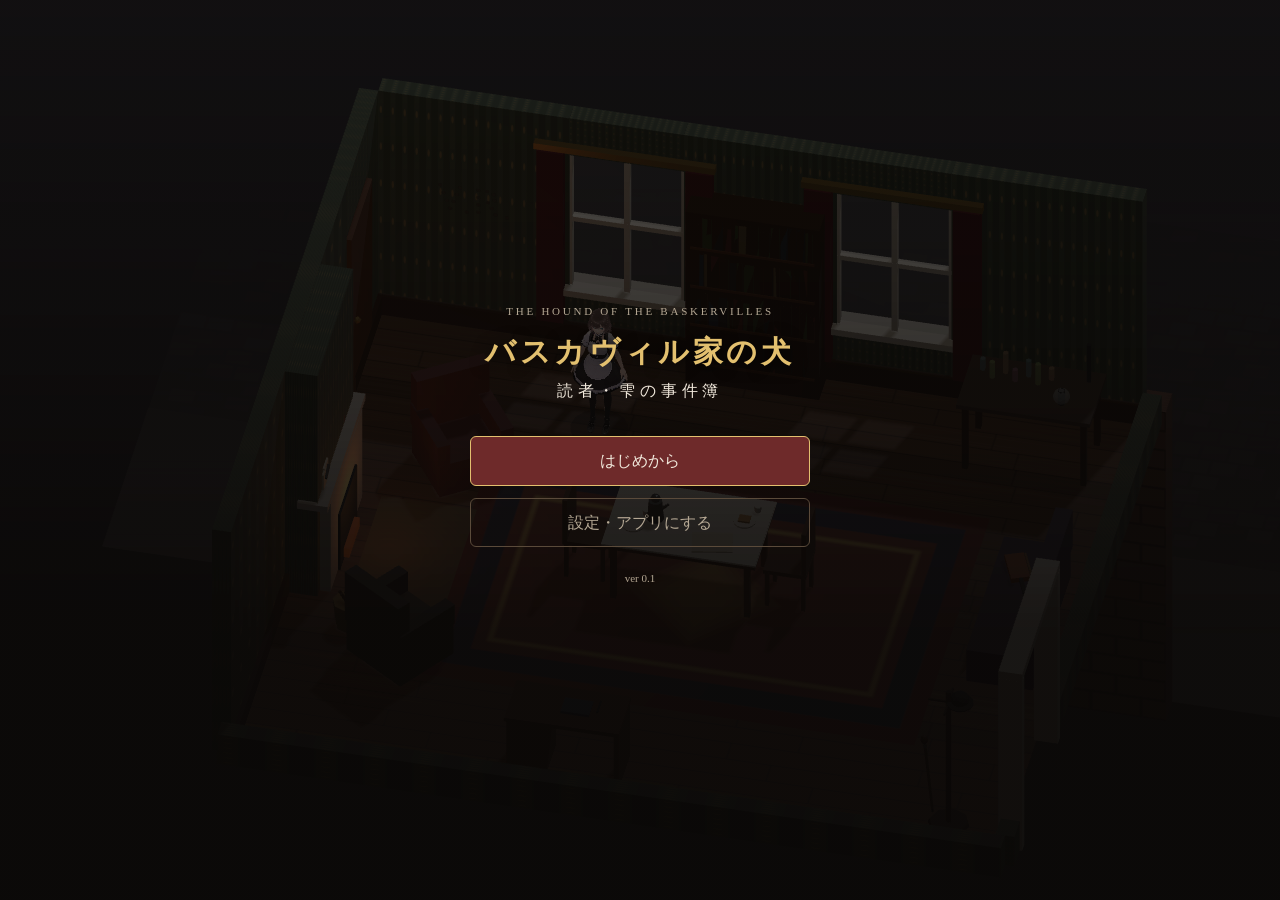
==== index.html @ e40ced8b "Chapter 1 prototype: Baker Street, the forgotten walking stick PWA (portrait, fullscreen, installabl" ====
<!doctype html>
<html lang="ja">
<head>
  <meta charset="utf-8">
  <meta name="viewport" content="width=device-width, initial-scale=1, maximum-scale=1, user-scalable=no, viewport-fit=cover">
  <meta name="theme-color" content="#14100f">
  <meta name="mobile-web-app-capable" content="yes">
  <meta name="apple-mobile-web-app-capable" content="yes">
  <meta name="apple-mobile-web-app-status-bar-style" content="black-translucent">
  <meta name="apple-mobile-web-app-title" content="バスカヴィル">
  <meta name="description" content="『バスカヴィル家の犬』の世界に入り込んだ読者・雫が、ワトソンと一緒に事件を見届ける3D推理ゲーム">
  <title>バスカヴィル家の犬 ― 読者・雫の事件簿</title>
  <link rel="manifest" href="manifest.webmanifest">
  <link rel="icon" href="icons/icon-192.png">
  <link rel="apple-touch-icon" href="icons/icon-180.png">
  <link rel="stylesheet" href="css/style.css">
</head>
<body>
  <canvas id="view"></canvas>
  <div id="labels"></div>
  <div id="stick" class="stick"><i></i></div>
  <button id="noteBtn" class="hidden">推理ノート</button>
  <div id="msg" class="msg hidden"></div>
  <div id="toast"></div>
  <div id="fade"></div>
  <div id="card" class="card hidden"></div>

  <div id="inspect" class="hidden">
    <canvas id="inspectView"></canvas>
    <p class="ihelp">なぞって回す　／　光る所をタップ</p>
    <p id="inspectCount"></p>
    <p id="inspectCap"></p>
    <button id="inspectBack">もどる</button>
  </div>
  <div id="note" class="overlay hidden"></div>
  <div id="deduce" class="overlay hidden"></div>

  <div id="title">
    <div class="tbox">
      <p class="en">THE HOUND OF THE BASKERVILLES</p>
      <h1>バスカヴィル家の犬</h1>
      <p class="sub">読者・雫の事件簿</p>
      <div id="loading">ベーカー街を準備しています……<div class="bar"><i id="loadbar"></i></div></div>
      <div id="titleMenu" class="menu hidden">
        <button id="start">はじめから</button>
        <button id="continue" class="hidden">つづきから</button>
        <button id="settings" class="ghost">設定・アプリにする</button>
      </div>
      <p class="ver" id="ver"></p>
    </div>
  </div>
  <div id="modal" class="overlay hidden"></div>
  <div id="faces" hidden></div>
  <script type="module" src="js/main.js"></script>
</body>
</html>
---- css/style.css ----
:root {
  --bg: #14100f;
  --panel: rgba(28, 22, 20, .95);
  --line: #5a4a3a;
  --text: #f1e9dc;
  --muted: #b5a894;
  --gold: #e3c06f;
  --wine: #6e2a2a;
  --ok: #7cc493;
  --bad: #e0675f;
  --safe-t: env(safe-area-inset-top);
  --safe-b: env(safe-area-inset-bottom);
}

/* スマホゲームらしく：文字選択・長押し・ズーム・引っ張って更新を止める */
* { box-sizing: border-box; -webkit-user-select: none; user-select: none; -webkit-touch-callout: none; -webkit-tap-highlight-color: transparent; }
html, body { margin: 0; height: 100%; overflow: hidden; overscroll-behavior: none; background: var(--bg); color: var(--text); -webkit-text-size-adjust: 100%; }
body { font-family: "Hiragino Mincho ProN", "Yu Mincho", "Noto Serif JP", serif; line-height: 1.7; }
.hidden { display: none !important; }

button {
  font: inherit; color: var(--text); background: var(--wine);
  border: 1px solid var(--gold); border-radius: 6px; padding: 10px 16px; cursor: pointer;
}
button.ghost { background: transparent; border-color: var(--line); color: var(--muted); }
button.primary { width: 100%; margin-top: 12px; background: var(--gold); color: var(--bg); font-weight: bold; }

/* 3D */
#view { position: fixed; inset: 0; width: 100%; height: 100%; display: block; touch-action: none; }
#labels { position: fixed; inset: 0; pointer-events: none; overflow: hidden; }
.label { position: absolute; transform: translate(-50%, -100%); font: bold 12px sans-serif; padding: 2px 8px; border-radius: 10px;
  background: rgba(20, 14, 12, .8); color: var(--gold); border: 1px solid var(--gold); white-space: nowrap; }
.label.dot { background: none; border: 0; padding: 0; font-size: 16px; color: #ffe9a8; text-shadow: 0 0 6px #ffcf6a, 0 0 2px #000; animation: twinkle 1.6s ease-in-out infinite; }
.label.done { color: var(--muted); border-color: var(--line); }
@keyframes twinkle { 50% { opacity: .35; transform: translate(-50%, -100%) scale(.8); } }
.stick { position: fixed; width: 110px; height: 110px; border-radius: 50%; background: rgba(255,255,255,.07); border: 1px solid rgba(255,255,255,.3); pointer-events: none; opacity: 0; transition: opacity .12s; }
.stick.on { opacity: 1; }
.stick i { position: absolute; left: 35px; top: 35px; width: 40px; height: 40px; border-radius: 50%; background: rgba(227,192,111,.6); }

#noteBtn { position: fixed; top: calc(10px + var(--safe-t)); right: 10px; z-index: 6; padding: 6px 12px; font-size: 13px; background: rgba(40, 28, 24, .9); }

/* 台詞の欄 */
.msg { position: fixed; left: 50%; bottom: calc(14px + var(--safe-b)); transform: translateX(-50%); width: min(560px, calc(100% - 24px)); z-index: 7;
  background: var(--panel); border: 1px solid var(--gold); border-radius: 10px; padding: 12px 14px 12px 14px; font-size: 16px; line-height: 1.65;
  display: flex; gap: 12px; align-items: flex-start; min-height: 86px; cursor: pointer; animation: up .18s ease; }
.msg .face { width: 62px; height: 62px; border-radius: 50%; object-fit: cover; flex: none; background: #3a2e28; border: 2px solid var(--gold); }
.msg .body { flex: 1; }
.msg b { color: var(--gold); display: block; font-size: 13px; }
.msg.thought { border-style: dashed; }
.msg.thought span { color: #e8dcff; }
.msg.narr { border-color: var(--line); justify-content: center; text-align: center; }
.msg.narr span { color: var(--muted); }
.next { position: absolute; right: 12px; bottom: 6px; font-size: 11px; color: var(--gold); font-style: normal; animation: blink 1s infinite; }
@keyframes blink { 50% { opacity: .2; } }
@keyframes up { from { transform: translate(-50%, 10px); opacity: 0; } }

#toast { position: fixed; left: 50%; top: calc(56px + var(--safe-t)); transform: translateX(-50%); z-index: 8; pointer-events: none; text-align: center;
  background: rgba(20, 14, 12, .88); border: 1px solid var(--gold); border-radius: 20px; padding: 6px 16px; font-size: 14px; opacity: 0; transition: opacity .3s; }
#toast.on { opacity: 1; }
#toast small { color: var(--muted); }
#fade { position: fixed; inset: 0; z-index: 9; background: #000; opacity: 0; pointer-events: none; transition: opacity .45s; }
#fade.on { opacity: 1; }

/* 章扉・オープニング */
.card { position: fixed; inset: 0; z-index: 12; display: flex; flex-direction: column; align-items: center; justify-content: center; text-align: center;
  padding: 24px 16px; background: radial-gradient(circle at 50% 35%, #2e2420 0%, #0c0908 75%); cursor: pointer; font-size: 18px; }
.card p { margin: .6em 0; }
.card .bigface { width: 150px; height: 150px; border-radius: 50%; border: 3px solid var(--gold); object-fit: cover; animation: pop .5s ease; }
@keyframes pop { from { transform: scale(.7); opacity: 0; } }
.book { width: 170px; height: 230px; position: relative; perspective: 600px; margin-bottom: 14px; }
.book .cover { position: absolute; inset: 0; background: linear-gradient(135deg, #5a1e1e, #2a0e0e); border: 3px double var(--gold); border-radius: 4px 8px 8px 4px;
  color: var(--gold); display: flex; flex-direction: column; justify-content: center; font-family: Georgia, serif; box-shadow: 6px 8px 20px #000; }
.book .cover b { font-size: 17px; letter-spacing: .08em; line-height: 1.4; }
.book .cover small { font-size: 10px; letter-spacing: .2em; margin-bottom: 14px; }
.book.open { width: 260px; height: 180px; display: flex; }
.book .pg { flex: 1; background: repeating-linear-gradient(#f3ead2 0 9px, #d8ccae 9px 10px); border: 1px solid #b8a880; }
.book .pg.l { border-radius: 6px 0 0 6px; transform: rotateY(8deg); }
.book .pg.r { border-radius: 0 6px 6px 0; transform: rotateY(-8deg); }
.card.glow .book { animation: glow 1.4s ease-in-out infinite alternate; }
@keyframes glow { to { filter: drop-shadow(0 0 30px #fff3c0) brightness(1.4); } }
.card.flash { background: #fff8e8; animation: flash .9s ease forwards; }
@keyframes flash { from { opacity: 0; } 30% { opacity: 1; } }
.card.placecard { background: #0c0908; }
.card .place { font-size: 15px; color: var(--muted); letter-spacing: .2em; }
.card .place b { display: block; font-size: 28px; color: var(--gold); letter-spacing: .15em; margin-top: 6px; }
.card.end { cursor: default; }
.card .chap { color: var(--muted); letter-spacing: .3em; }
.card h2 { color: var(--gold); font-size: 26px; letter-spacing: .1em; margin: 0 0 1em; }
.card .next-ch { color: var(--muted); font-size: 14px; }
.card .next { position: absolute; right: 50%; bottom: calc(26px + var(--safe-b)); }
.card.end .primary { width: min(260px, 100%); }

/* 手に取って調べる */
#inspect { position: fixed; inset: 0; z-index: 10; background: radial-gradient(circle at 50% 45%, #3a2e26 0%, #0e0a09 80%); touch-action: none; }
#inspectView { position: absolute; inset: 0; width: 100%; height: 100%; display: block; touch-action: none; }
#inspect .ihelp { position: absolute; top: calc(12px + var(--safe-t)); left: 0; right: 0; text-align: center; color: var(--muted); font-size: 13px; margin: 0; pointer-events: none; }
#inspectCount { position: absolute; top: calc(36px + var(--safe-t)); left: 0; right: 0; text-align: center; color: var(--gold); margin: 0; pointer-events: none; font-weight: bold; }
#inspectCount.all { color: var(--ok); }
#inspectCap { position: absolute; left: 50%; bottom: calc(80px + var(--safe-b)); transform: translateX(-50%); width: min(520px, calc(100% - 24px)); margin: 0;
  background: var(--panel); border: 1px solid var(--gold); border-radius: 10px; padding: 10px 14px; font-size: 15px; opacity: 0; transition: opacity .3s; pointer-events: none; }
#inspectCap.on { opacity: 1; }
#inspectCap b { color: var(--gold); }
#inspectBack { position: absolute; left: 50%; bottom: calc(18px + var(--safe-b)); transform: translateX(-50%); width: min(240px, 60%); }

/* 推理ノート・推理・設定 */
.overlay { position: fixed; inset: 0; z-index: 11; background: rgba(8, 6, 5, .78); display: flex; align-items: center; justify-content: center; padding: 16px; }
.panel { background: #241c18; border: 1px solid var(--gold); border-radius: 12px; padding: 16px; width: min(520px, 100%); max-height: calc(100% - 20px); overflow-y: auto; }
.panel h3 { color: var(--gold); margin: 0 0 10px; text-align: center; letter-spacing: .1em; }
.panel .row { display: flex; gap: 10px; justify-content: center; margin-top: 12px; }
.panel .hint { color: var(--muted); font-size: 13px; }
.tabs { display: flex; gap: 6px; margin-bottom: 12px; }
.tabs button { flex: 1; padding: 6px; font-size: 14px; background: transparent; border-color: var(--line); color: var(--muted); }
.tabs button.on { background: var(--wine); border-color: var(--gold); color: var(--text); }
.cards { display: grid; grid-template-columns: repeat(auto-fill, minmax(130px, 1fr)); gap: 10px; }
.ccard { background: #1a1411; border: 1px solid var(--line); border-radius: 8px; padding: 8px; text-align: center; animation: pop .3s ease; }
.ccard img { width: 80px; height: 80px; display: block; margin: 0 auto 4px; }
.ccard.person img { border-radius: 50%; border: 2px solid var(--gold); object-fit: cover; background: #3a2e28; }
.ccard b { display: block; color: var(--gold); font-size: 14px; }
.ccard small { color: var(--muted); font-size: 12px; line-height: 1.5; display: block; }
.empty { color: var(--muted); text-align: center; }
.dedlist div { display: flex; justify-content: space-between; gap: 10px; border-bottom: 1px solid var(--line); padding: 6px 0; font-size: 14px; }
.dedlist b { color: var(--gold); text-align: right; }
.qn { text-align: center; color: var(--muted); font-size: 13px; margin: 0; }
.clueRow { display: flex; justify-content: center; gap: 6px; margin-bottom: 10px; }
.clueRow img { width: 48px; height: 48px; background: #1a1411; border: 1px solid var(--line); border-radius: 6px; }
.opts { display: flex; flex-direction: column; gap: 10px; }
.opts button { font-size: 16px; line-height: 1.4; }
.opts.pics { flex-direction: row; }
.opts.pics button { flex: 1; padding: 8px 4px; font-size: 12px; display: flex; flex-direction: column; align-items: center; justify-content: flex-end; }
.opts.pics img { width: 100%; max-width: 96px; }
.result table { width: 100%; border-collapse: collapse; font-size: 13px; }
.result th, .result td { border-bottom: 1px solid var(--line); padding: 6px 4px; text-align: center; vertical-align: top; }
.result thead th { color: var(--gold); }
.result tbody th { text-align: left; font-weight: normal; color: var(--muted); font-size: 12px; }
.result td { font-size: 18px; }
.result td small { display: block; font-size: 10px; color: var(--muted); line-height: 1.3; }
.result td.ok { color: var(--ok); }
.result td.ng { color: var(--bad); }
.verdict { text-align: center; font-size: 18px; color: var(--gold); margin: 12px 0 0; }
.settings button { display: block; width: 100%; margin: 8px 0; }
.settings .sw { display: flex; align-items: center; gap: 8px; margin: 6px 0 10px; }
.settings .sw input { width: 20px; height: 20px; }
.credit { font-size: 11px; color: var(--muted); margin-top: 14px; line-height: 1.6; border-top: 1px solid var(--line); padding-top: 10px; }
.ios { display: inline-block; border: 1px solid var(--muted); border-radius: 4px; padding: 0 4px; }

/* タイトル（3Dの部屋の上に重ねる） */
#title { position: fixed; inset: 0; z-index: 13; display: flex; align-items: center; justify-content: center; padding: 24px 16px;
  background: linear-gradient(rgba(10, 8, 7, .55), rgba(10, 8, 7, .92) 70%); text-align: center; }
.tbox { width: min(340px, 100%); }
#title .en { font-family: Georgia, serif; font-size: 11px; letter-spacing: .25em; color: var(--muted); margin: 0; }
#title h1 { color: var(--gold); font-size: 30px; letter-spacing: .12em; margin: .2em 0 0; text-shadow: 0 2px 16px #000; }
#title .sub { margin: 0 0 2em; letter-spacing: .3em; }
#title .menu { display: flex; flex-direction: column; gap: 12px; }
#title .ver { color: var(--muted); font-size: 11px; margin-top: 2em; }
#loading { color: var(--muted); font-size: 14px; }
#loading .bar { height: 6px; background: #3a2e28; border-radius: 3px; overflow: hidden; margin-top: 10px; }
#loading .bar i { display: block; height: 100%; width: 0; background: var(--gold); transition: width .2s; }
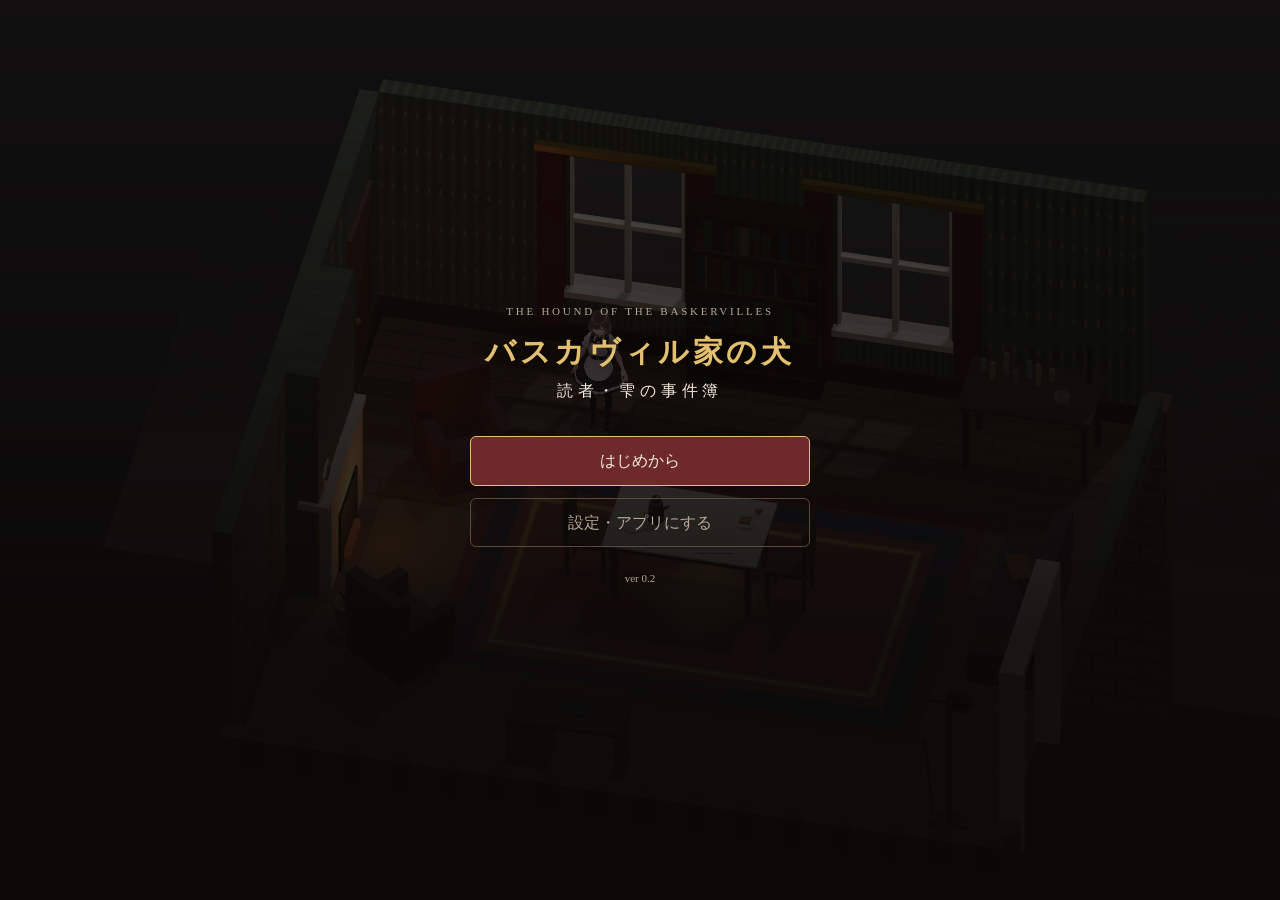
==== commit 1077090d: "Fix title screen freeze; tap picker, new/done markers, deduction back button - Settings and confirm " ====
--- a/index.html
+++ b/index.html
@@ -19,6 +19,7 @@
   <canvas id="view"></canvas>
   <div id="labels"></div>
   <div id="stick" class="stick"><i></i></div>
+  <div id="picker" class="hidden"></div>
   <button id="noteBtn" class="hidden">推理ノート</button>
   <div id="msg" class="msg hidden"></div>
   <div id="toast"></div>
--- a/css/style.css
+++ b/css/style.css
@@ -31,7 +31,17 @@
 .label { position: absolute; transform: translate(-50%, -100%); font: bold 12px sans-serif; padding: 2px 8px; border-radius: 10px;
   background: rgba(20, 14, 12, .8); color: var(--gold); border: 1px solid var(--gold); white-space: nowrap; }
 .label.dot { background: none; border: 0; padding: 0; font-size: 16px; color: #ffe9a8; text-shadow: 0 0 6px #ffcf6a, 0 0 2px #000; animation: twinkle 1.6s ease-in-out infinite; }
-.label.done { color: var(--muted); border-color: var(--line); }
+.label:not(.dot):not(.done) { background: var(--gold); color: #1a1210; border-color: #fff3c8; box-shadow: 0 0 10px rgba(227,192,111,.7); }
+.label.done { background: rgba(40, 36, 34, .85); color: #b9b2a8; border-color: #6a625a; }
+.label.dot.done { background: none; color: #9a948c; font-size: 13px; text-shadow: 0 0 2px #000; animation: none; opacity: .8; }
+/* タップした所に調べられる物が2つ以上あるときの一覧 */
+#picker { position: fixed; z-index: 6; display: flex; flex-direction: column; gap: 6px; min-width: 170px; padding: 8px;
+  background: rgba(20, 14, 12, .95); border: 1px solid var(--gold); border-radius: 10px; box-shadow: 0 6px 20px #000; }
+#picker button { text-align: left; padding: 9px 12px; font-size: 15px; font-family: sans-serif; }
+#picker button.new { background: var(--gold); color: #1a1210; font-weight: bold; border-color: #fff3c8; }
+#picker button.done { background: #2e2824; color: #b9b2a8; border-color: #6a625a; }
+#picker button.person { background: #2a3448; border-color: #8aa0c8; }
+#picker button.walk { background: transparent; border-color: var(--line); color: var(--muted); font-size: 13px; }
 @keyframes twinkle { 50% { opacity: .35; transform: translate(-50%, -100%) scale(.8); } }
 .stick { position: fixed; width: 110px; height: 110px; border-radius: 50%; background: rgba(255,255,255,.07); border: 1px solid rgba(255,255,255,.3); pointer-events: none; opacity: 0; transition: opacity .12s; }
 .stick.on { opacity: 1; }
@@ -155,3 +165,14 @@
 #loading { color: var(--muted); font-size: 14px; }
 #loading .bar { height: 6px; background: #3a2e28; border-radius: 3px; overflow: hidden; margin-top: 10px; }
 #loading .bar i { display: block; height: 100%; width: 0; background: var(--gold); transition: width .2s; }
+
+/* 設定・確認の窓は、タイトルより手前に出す */
+#modal { z-index: 20; }
+
+/* 推理の画面：手がかりの見直し・前の問題へ */
+.clueRow .clue { padding: 0; background: none; border: 0; }
+.clueTip { text-align: center; font-size: 12px; color: var(--muted); margin: -4px 0 10px; min-height: 1.6em; }
+.clueTip b { color: var(--gold); }
+.opts button.picked { outline: 2px solid var(--gold); outline-offset: 2px; }
+.dednav { display: flex; gap: 8px; margin-top: 14px; }
+.dednav button { flex: 1; font-size: 13px; padding: 8px; }
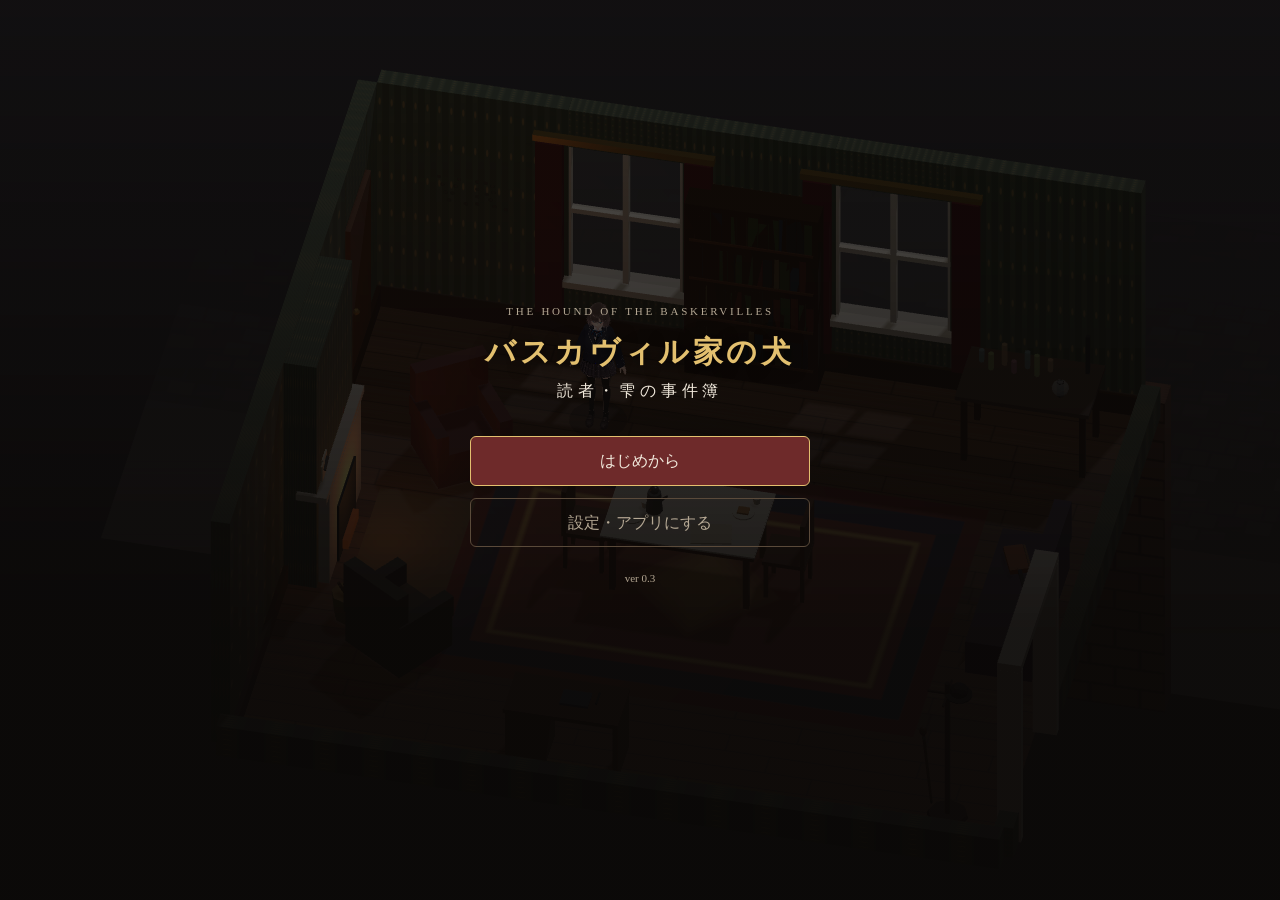
==== commit a7e8db95: "Switch to shizuku2 model; add chapter 2 (The Curse of the Baskervilles) - Use assets/vrm/shizuku2.vr" ====
--- a/index.html
+++ b/index.html
@@ -21,6 +21,7 @@
   <div id="stick" class="stick"><i></i></div>
   <div id="picker" class="hidden"></div>
   <button id="noteBtn" class="hidden">推理ノート</button>
+  <button id="backBtn" class="hidden">話にもどる</button>
   <div id="msg" class="msg hidden"></div>
   <div id="toast"></div>
   <div id="fade"></div>
@@ -33,6 +34,7 @@
     <p id="inspectCap"></p>
     <button id="inspectBack">もどる</button>
   </div>
+  <div id="legend" class="hidden"><canvas></canvas><p class="lnum"></p><p class="lcap"></p><p class="ltip">タップで次へ</p></div>
   <div id="note" class="overlay hidden"></div>
   <div id="deduce" class="overlay hidden"></div>
 
--- a/css/style.css
+++ b/css/style.css
@@ -176,3 +176,34 @@
 .opts button.picked { outline: 2px solid var(--gold); outline-offset: 2px; }
 .dednav { display: flex; gap: 8px; margin-top: 14px; }
 .dednav button { flex: 1; font-size: 13px; padding: 8px; }
+
+/* 第2章：話の中の現場から部屋へもどる */
+#backBtn { position: fixed; left: 50%; bottom: calc(18px + var(--safe-b)); transform: translateX(-50%); z-index: 6; width: min(240px, 60%);
+  background: var(--gold); color: #1a1210; font-weight: bold; box-shadow: 0 0 16px rgba(227,192,111,.6); }
+.card .next { position: absolute; }
+.card.chapcard h2 { margin-bottom: 0; }
+/* 影絵の伝説 */
+#legend { position: fixed; inset: 0; z-index: 12; background: #000; cursor: pointer; }
+#legend canvas { position: absolute; inset: 0; width: 100%; height: 100%; }
+#legend .lcap { position: absolute; left: 0; right: 0; bottom: calc(70px + var(--safe-b)); margin: 0; padding: 0 20px; text-align: center; font-size: 18px; line-height: 1.8;
+  color: #fff3d8; text-shadow: 0 2px 8px #000, 0 0 2px #000; opacity: 0; }
+#legend .lcap.on { animation: capin 1s ease forwards; }
+@keyframes capin { from { opacity: 0; transform: translateY(8px); } to { opacity: 1; transform: none; } }
+#legend .lnum { position: absolute; top: calc(12px + var(--safe-t)); right: 14px; margin: 0; font-size: 12px; color: rgba(255,240,210,.6); }
+#legend .ltip { position: absolute; left: 0; right: 0; bottom: calc(24px + var(--safe-b)); margin: 0; text-align: center; font-size: 12px; color: rgba(255,240,210,.5); }
+/* 新聞 */
+.card.paperc { background: radial-gradient(circle at 50% 40%, #3a2e26 0%, #0c0908 80%); }
+.news { width: min(400px, 100%); background: #ece2c8; color: #2a2420; border-radius: 4px; padding: 16px 14px; box-shadow: 0 10px 30px #000; font-family: Georgia, serif; }
+.news .mast { font-size: 13px; letter-spacing: .15em; border-bottom: 3px double #2a2420; padding-bottom: 6px; }
+.news .head { font-weight: bold; font-size: 17px; margin: 10px 0; }
+.news .facts { display: flex; flex-direction: column; gap: 8px; text-align: left; font-family: sans-serif; }
+.news .fact { display: flex; gap: 10px; align-items: center; background: #fff8e6; border: 1px solid #c8b890; border-radius: 6px; padding: 6px 10px; animation: pop .3s ease; }
+.news .fact span { font-size: 26px; }
+.news .fact p { margin: 0; font-size: 14px; line-height: 1.5; }
+.news .ptip { font-size: 12px; color: #7a6a50; margin: 10px 0 0; font-family: sans-serif; }
+/* 階段の場面：部屋を暗く沈め、台詞だけを出す */
+#fade.dim { opacity: .88; z-index: 6; }
+/* 「巨大な犬の足跡でした」 */
+#view.shock { animation: shock .5s ease; }
+@keyframes shock { 20% { transform: translate(-6px, 2px); filter: brightness(.6) sepia(1) hue-rotate(-40deg) saturate(3); } 40% { transform: translate(5px, -2px); } 60% { transform: translate(-3px, 1px); } 100% { transform: none; } }
+.card.end .ghost { width: min(260px, 100%); margin-top: 10px; }
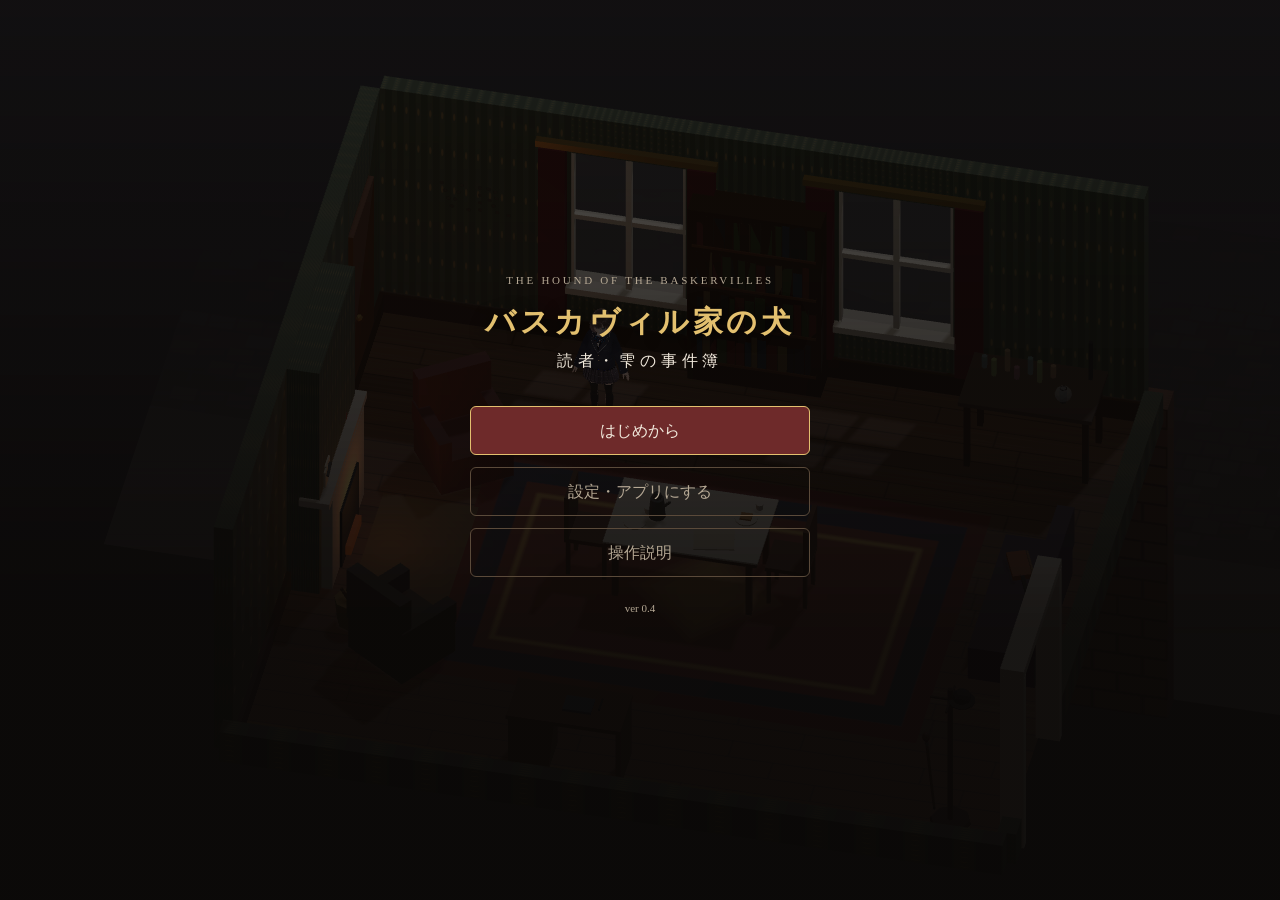
==== commit b3871aed: "Add in-game menu: hints, map, history, save/load slots, recap, scores, settings, help - ≡ button ope" ====
--- a/index.html
+++ b/index.html
@@ -21,6 +21,7 @@
   <div id="stick" class="stick"><i></i></div>
   <div id="picker" class="hidden"></div>
   <button id="noteBtn" class="hidden">推理ノート</button>
+  <button id="menuBtn" class="hidden" aria-label="メニュー">≡</button>
   <button id="backBtn" class="hidden">話にもどる</button>
   <div id="msg" class="msg hidden"></div>
   <div id="toast"></div>
@@ -48,6 +49,7 @@
         <button id="start">はじめから</button>
         <button id="continue" class="hidden">つづきから</button>
         <button id="settings" class="ghost">設定・アプリにする</button>
+        <button id="help" class="ghost">操作説明</button>
       </div>
       <p class="ver" id="ver"></p>
     </div>
--- a/css/style.css
+++ b/css/style.css
@@ -47,7 +47,7 @@
 .stick.on { opacity: 1; }
 .stick i { position: absolute; left: 35px; top: 35px; width: 40px; height: 40px; border-radius: 50%; background: rgba(227,192,111,.6); }
 
-#noteBtn { position: fixed; top: calc(10px + var(--safe-t)); right: 10px; z-index: 6; padding: 6px 12px; font-size: 13px; background: rgba(40, 28, 24, .9); }
+#noteBtn { position: fixed; top: calc(10px + var(--safe-t)); right: 60px; z-index: 6; padding: 6px 12px; font-size: 13px; background: rgba(40, 28, 24, .9); }
 
 /* 台詞の欄 */
 .msg { position: fixed; left: 50%; bottom: calc(14px + var(--safe-b)); transform: translateX(-50%); width: min(560px, calc(100% - 24px)); z-index: 7;
@@ -207,3 +207,72 @@
 #view.shock { animation: shock .5s ease; }
 @keyframes shock { 20% { transform: translate(-6px, 2px); filter: brightness(.6) sepia(1) hue-rotate(-40deg) saturate(3); } 40% { transform: translate(5px, -2px); } 60% { transform: translate(-3px, 1px); } 100% { transform: none; } }
 .card.end .ghost { width: min(260px, 100%); margin-top: 10px; }
+
+/* メニュー（≡） */
+#menuBtn { position: fixed; top: calc(10px + var(--safe-t)); right: 10px; z-index: 6; width: 42px; height: 34px; padding: 0; font-size: 20px; line-height: 1; background: rgba(40, 28, 24, .9); }
+#modal { z-index: 20; }
+.panel.tall { max-height: calc(100% - 20px); display: flex; flex-direction: column; }
+.panel.tall > .log, .panel.tall > .recap, .panel.tall > .help { overflow-y: auto; flex: 1; min-height: 0; }
+.panel.menu .where { text-align: center; margin: 0 0 12px; color: var(--muted); font-size: 13px; }
+.panel.menu .where b { color: var(--gold); font-size: 15px; }
+.mgrid { display: grid; grid-template-columns: 1fr 1fr; gap: 8px; }
+.mgrid button { display: flex; align-items: center; gap: 8px; padding: 10px; font-size: 14px; background: #2e2420; border-color: var(--line); text-align: left; }
+.mgrid button i { font-style: normal; font-size: 18px; }
+button.wide { width: 100%; margin-top: 10px; }
+.hintbox { display: flex; gap: 12px; align-items: flex-start; background: #1a1411; border: 1px solid var(--line); border-radius: 10px; padding: 12px; }
+.hintbox img, .lrow img { width: 52px; height: 52px; border-radius: 50%; border: 2px solid var(--gold); object-fit: cover; background: #3a2e28; flex: none; }
+.hintbox b, .lrow b { color: var(--gold); font-size: 13px; }
+.hintbox p { margin: 2px 0 0; }
+.log { display: flex; flex-direction: column; gap: 8px; }
+.lrow { display: flex; gap: 10px; align-items: flex-start; }
+.lrow img { width: 40px; height: 40px; }
+.lrow p { margin: 0; font-size: 14px; line-height: 1.55; }
+.lrow.th p { color: #e8dcff; }
+.lrow.narr { justify-content: center; }
+.lrow.narr p { color: var(--muted); font-size: 13px; text-align: center; }
+.mapname { text-align: center; color: var(--muted); font-size: 13px; margin: -4px 0 8px; }
+#mapc { display: block; margin: 0 auto; border-radius: 6px; cursor: pointer; }
+.maplegend { text-align: center; font-size: 12px; margin: 8px 0 0; }
+.maplegend .g, .help .g { color: #ffe9a8; } .maplegend .d, .help .d { color: #9a948c; } .maplegend .me { color: #ff8aa8; }
+.slot { display: flex; gap: 10px; align-items: center; width: 100%; margin: 6px 0; padding: 8px; text-align: left; background: #1a1411; border: 1px solid var(--line); border-radius: 8px; }
+.slot.auto { border-style: dashed; }
+.slot img, .slot .noimg { width: 48px; height: 80px; object-fit: cover; border-radius: 4px; background: #2e2420; flex: none; }
+.slot .sl { display: flex; flex-direction: column; font-size: 14px; }
+.slot em { font-style: normal; font-size: 11px; color: var(--muted); }
+.slot b { color: var(--gold); }
+.slot small { color: var(--muted); font-size: 11px; }
+.slot .emptys { color: var(--muted); font-weight: normal; }
+.slot:disabled { opacity: .45; }
+.recap h4, .panel h4 { color: var(--gold); margin: 12px 0 6px; font-size: 14px; border-bottom: 1px solid var(--line); padding-bottom: 4px; }
+.rcards { display: grid; grid-template-columns: 1fr 1fr; gap: 8px; }
+.rcard { background: #1a1411; border: 1px solid var(--line); border-radius: 8px; padding: 8px; text-align: center; animation: pop .3s ease; }
+.rcard img { width: 64px; height: 64px; }
+.rcard img.round { border-radius: 50%; border: 2px solid var(--gold); object-fit: cover; }
+.rcard p { margin: 4px 0 0; font-size: 12px; line-height: 1.5; }
+.rate { text-align: center; color: var(--muted); margin: 0; }
+.rate b { display: block; font-size: 34px; color: var(--gold); }
+table.score { width: 100%; border-collapse: collapse; font-size: 14px; }
+table.score th { text-align: left; font-weight: normal; color: var(--muted); padding: 4px 0; }
+table.score td { text-align: right; color: var(--text); }
+.star { color: var(--gold); }
+.dim { color: var(--muted); }
+.setrow { display: flex; align-items: center; justify-content: space-between; gap: 10px; margin: 8px 0; font-size: 14px; }
+.setrow input[type=range] { flex: 1; max-width: 200px; accent-color: #e3c06f; }
+.seg { display: flex; gap: 4px; }
+.seg button { padding: 5px 9px; font-size: 12px; background: transparent; border-color: var(--line); color: var(--muted); }
+.seg button.on { background: var(--wine); border-color: var(--gold); color: var(--text); }
+.settings .sample { background: #1a1411; border: 1px dashed var(--line); border-radius: 8px; padding: 8px 10px; font-size: var(--msg-fs); margin: 6px 0 10px; }
+.help .hitem { display: flex; gap: 12px; align-items: center; border-bottom: 1px solid var(--line); padding: 8px 0; }
+.help svg { width: 52px; height: 52px; flex: none; }
+.help b { color: var(--gold); font-size: 14px; }
+.help p { margin: 2px 0 0; font-size: 13px; line-height: 1.55; }
+.chart { display: block; width: 100%; max-width: 360px; margin: 0 auto 10px; }
+/* 文字の大きさ */
+body { --msg-fs: 16px; }
+body.fs-s { --msg-fs: 14px; }
+body.fs-l { --msg-fs: 19px; }
+.msg { font-size: var(--msg-fs); }
+body.fs-l .msg b { font-size: 15px; }
+body.fs-l .panel { font-size: 17px; }
+body.fs-s .panel { font-size: 14px; }
+.ccard .noface { display: flex; align-items: center; justify-content: center; width: 80px; height: 80px; margin: 0 auto 4px; border-radius: 50%; border: 2px solid var(--gold); background: #3a2e28; color: var(--muted); font-size: 30px; }
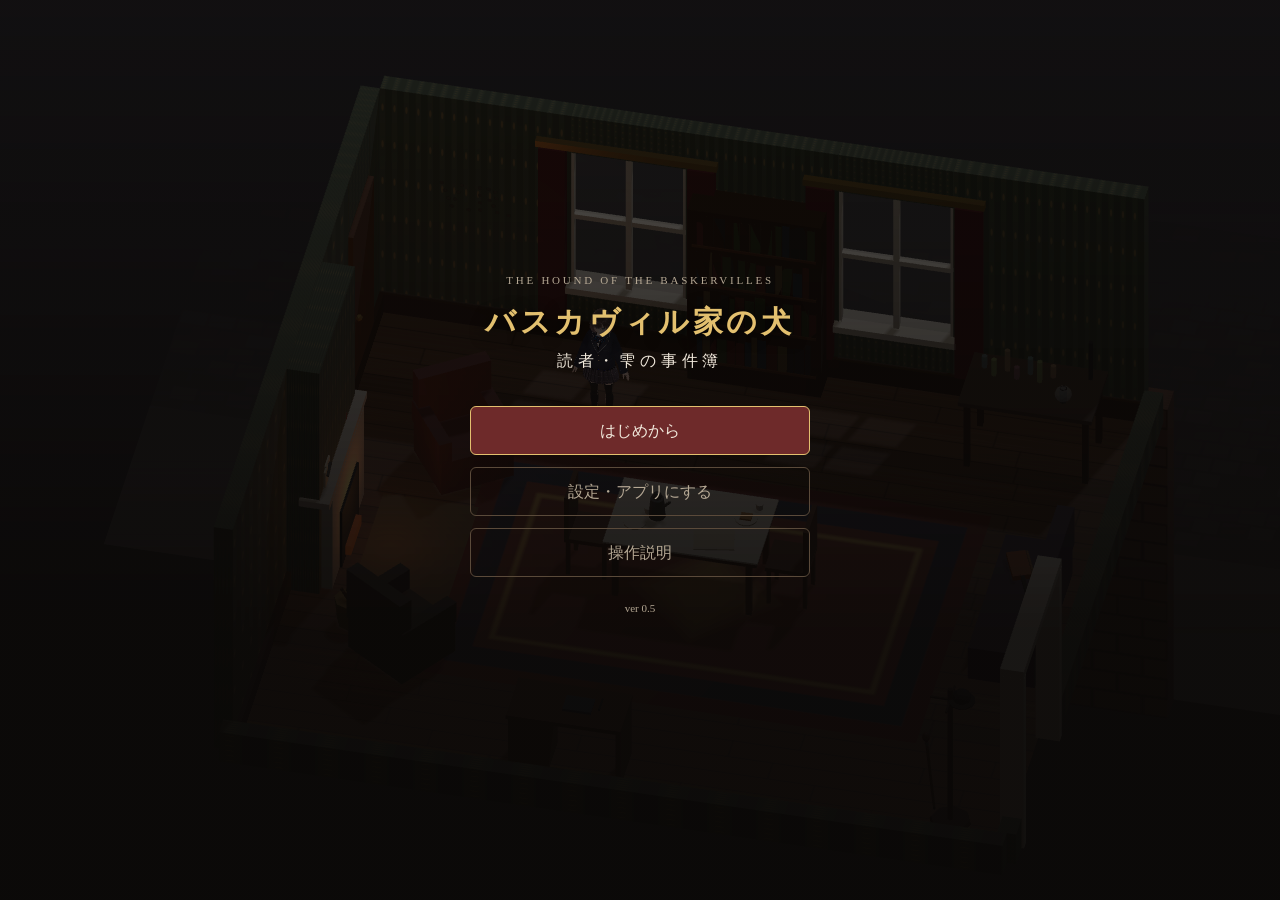
==== commit d48acae8: "Make deductions fair; add chapter 3 (Sir Henry Baskerville) Fair play for chapters 1-2: - Plain mode" ====
--- a/index.html
+++ b/index.html
@@ -24,6 +24,7 @@
   <button id="menuBtn" class="hidden" aria-label="メニュー">≡</button>
   <button id="backBtn" class="hidden">話にもどる</button>
   <div id="msg" class="msg hidden"></div>
+  <div id="choices" class="hidden"></div>
   <div id="toast"></div>
   <div id="fade"></div>
   <div id="card" class="card hidden"></div>
--- a/css/style.css
+++ b/css/style.css
@@ -276,3 +276,78 @@
 body.fs-l .panel { font-size: 17px; }
 body.fs-s .panel { font-size: 14px; }
 .ccard .noface { display: flex; align-items: center; justify-content: center; width: 80px; height: 80px; margin: 0 auto 4px; border-radius: 50%; border: 2px solid var(--gold); background: #3a2e28; color: var(--muted); font-size: 30px; }
+
+/* 選択肢（ワトソンに聞く など） */
+#choices { position: fixed; left: 50%; bottom: calc(14px + var(--safe-b)); transform: translateX(-50%); width: min(520px, calc(100% - 24px)); z-index: 8;
+  display: flex; flex-direction: column; gap: 8px; }
+#choices button { padding: 12px 14px; font-size: var(--msg-fs); text-align: left; background: rgba(40, 28, 24, .96); border-color: var(--gold); box-shadow: 0 4px 14px #000; }
+
+/* 用語・解説 */
+.terms { display: flex; flex-direction: column; gap: 8px; }
+.term { background: #1a1411; border: 1px solid var(--line); border-radius: 8px; padding: 8px 10px; }
+.term b { color: var(--gold); }
+.term p { margin: 2px 0 0; font-size: 13px; line-height: 1.6; }
+.panel.tallr { max-height: calc(100% - 20px); overflow-y: auto; }
+.expls { display: flex; flex-direction: column; gap: 8px; }
+.expl { display: flex; gap: 10px; align-items: flex-start; background: #1a1411; border: 1px solid var(--line); border-radius: 8px; padding: 8px; }
+.expl .eicons { display: flex; flex-direction: column; gap: 4px; flex: none; }
+.expl .eicons img { width: 40px; height: 40px; border: 1px solid var(--line); border-radius: 6px; background: #241c18; }
+.expl b { color: var(--gold); font-size: 13px; }
+.expl p { margin: 2px 0 0; font-size: 13px; line-height: 1.6; }
+.opts.pics button span { line-height: 1.35; }
+
+/* 第3章：ダートムアの地図 */
+.card.mapcard, .card.lettercard, .card.timescard { cursor: default; padding: 12px; background: radial-gradient(circle at 50% 40%, #3a2e26 0%, #0c0908 80%); }
+.moormap { width: min(440px, 100%); }
+.moormap .mtitle { color: var(--gold); margin: 0 0 8px; font-size: 15px; letter-spacing: .1em; }
+.mapbox { position: relative; width: 100%; aspect-ratio: 1 / 1.1; border: 3px double #6a5a3a; border-radius: 4px; overflow: hidden; box-shadow: 0 10px 30px #000; }
+.mapbox .terrain { position: absolute; inset: 0; width: 100%; height: 100%; }
+.mapbox .pl { position: absolute; transform: translate(-50%, -50%); background: none; border: 0; padding: 0; display: flex; flex-direction: column; align-items: center; gap: 2px; }
+.mapbox .pl i { width: 16px; height: 16px; border-radius: 50%; background: #8a2a1e; border: 2px solid #fff3c8; box-shadow: 0 0 8px rgba(255,200,100,.8); animation: twinkle2 1.6s ease-in-out infinite; }
+.mapbox .pl.seen i { background: #4a3a2a; animation: none; box-shadow: none; }
+.mapbox .pl span { font-size: 11px; color: #2a1e14; background: rgba(240,230,200,.85); padding: 0 4px; border-radius: 3px; white-space: nowrap; font-family: sans-serif; font-weight: bold; }
+@keyframes twinkle2 { 50% { transform: scale(1.3); } }
+.moormap .mline { min-height: 3.2em; margin: 10px 0 4px; font-size: 15px; }
+.moormap .mline b { color: var(--gold); }
+.moormap .mtip, .lview .lback { font-size: 12px; color: var(--muted); }
+
+/* 切り抜きの手紙と封筒 */
+.lview { width: min(440px, 100%); display: flex; flex-direction: column; align-items: center; gap: 8px; }
+.ltabs { display: flex; gap: 6px; }
+.ltabs button { padding: 6px 18px; background: transparent; border-color: var(--line); color: var(--muted); }
+.ltabs button.on { background: var(--wine); border-color: var(--gold); color: var(--text); }
+.lcount { margin: 0; color: var(--gold); font-weight: bold; font-size: 14px; }
+.lcount.all { color: var(--ok); }
+.sheet { background: #efe6cf; color: #1a1210; padding: 22px 16px; border-radius: 3px; box-shadow: 0 10px 30px #000; line-height: 2.6; font-size: 18px; width: 100%; text-align: left; }
+.sheet .cw { background: #fbf6e8; padding: 2px 5px; box-shadow: 0 1px 2px rgba(0,0,0,.35); cursor: pointer; }
+.sheet .f1 { font-family: Georgia, serif; } .sheet .f2 { font-family: 'Times New Roman', serif; font-weight: bold; } .sheet .f3 { font-family: Georgia, serif; font-style: italic; }
+.sheet .ka { white-space: nowrap; } .sheet .ka .cw + .cw { margin-left: 1px; }
+.sheet .hand { font-family: 'Brush Script MT', 'Segoe Script', cursive; font-size: 24px; color: #1a2a6a; padding: 0 4px; cursor: pointer; }
+.sheet .jp { font-size: 12px; color: #6a5a40; margin: 8px 0 0; line-height: 1.5; font-family: sans-serif; }
+.sheet [data-k]:not(.found), .env [data-k]:not(.found) { animation: glowk 1.4s ease-in-out infinite; }
+@keyframes glowk { 50% { box-shadow: 0 0 0 3px rgba(227,192,111,.9), 0 0 14px rgba(255,210,110,.9); } }
+.env { position: relative; width: 100%; aspect-ratio: 1.7; background: #e8dcc0; border-radius: 3px; box-shadow: 0 10px 30px #000; color: #1a1210; }
+.env .stamp { position: absolute; right: 8%; top: 10%; width: 70px; height: 70px; border: 3px solid #3a3a8a; border-radius: 50%; color: #3a3a8a; font: bold 11px sans-serif; display: flex; align-items: center; justify-content: center; text-align: center; transform: rotate(-12deg); cursor: pointer; }
+.env .addr { position: absolute; left: 12%; top: 50%; font: bold 20px 'Courier New', monospace; letter-spacing: .08em; line-height: 1.5; cursor: pointer; padding: 4px; }
+.env .addr i { font-style: normal; font-size: 14px; letter-spacing: .3em; }
+.env .blot { position: absolute; width: 8px; height: 8px; border-radius: 50%; background: #1a2a6a; }
+.env .b1 { left: 34%; top: 20%; } .env .b2 { left: 70%; top: 70%; }
+.lview .lcap { min-height: 3.4em; margin: 0; font-size: 14px; background: var(--panel); border: 1px solid var(--gold); border-radius: 8px; padding: 8px 10px; width: 100%; text-align: left; }
+.lview .lcap b { color: var(--gold); }
+.lview .lback { width: 60%; }
+
+/* タイムズ紙の社説 */
+.tview { width: min(460px, 100%); display: flex; flex-direction: column; gap: 8px; }
+.ttitle { color: var(--gold); margin: 0; font-size: 15px; }
+.slots { display: flex; flex-wrap: wrap; gap: 5px; justify-content: center; }
+.slots .tslot { width: auto; margin: 0; padding: 3px 8px; font: 14px Georgia, serif; background: #2e2420; border: 1px dashed var(--line); border-radius: 4px; color: var(--muted); }
+.slots .tslot.ok { background: var(--gold); color: #1a1210; border-style: solid; }
+.slots .tslot.hand { font-family: 'Brush Script MT', 'Segoe Script', cursive; font-size: 17px; }
+.slots .tslot.none { color: var(--bad); border-color: var(--bad); }
+.times { background: #ece2c8; color: #1a1210; padding: 12px 14px; border-radius: 3px; box-shadow: 0 10px 30px #000; text-align: left; }
+.times .mast { font: bold 22px Georgia, serif; text-align: center; border-bottom: 3px double #1a1210; margin-bottom: 8px; }
+.times .article { font: 17px/2.0 Georgia, serif; margin: 0; text-align: justify; }
+.times .tw { cursor: pointer; border-radius: 3px; padding: 0 1px; }
+.times .tw.hit { background: rgba(227,192,111,.85); }
+.times .tw.miss { background: rgba(224,103,95,.5); }
+.tview .lcap { margin: 0; font-size: 14px; background: var(--panel); border: 1px solid var(--gold); border-radius: 8px; padding: 8px 10px; }
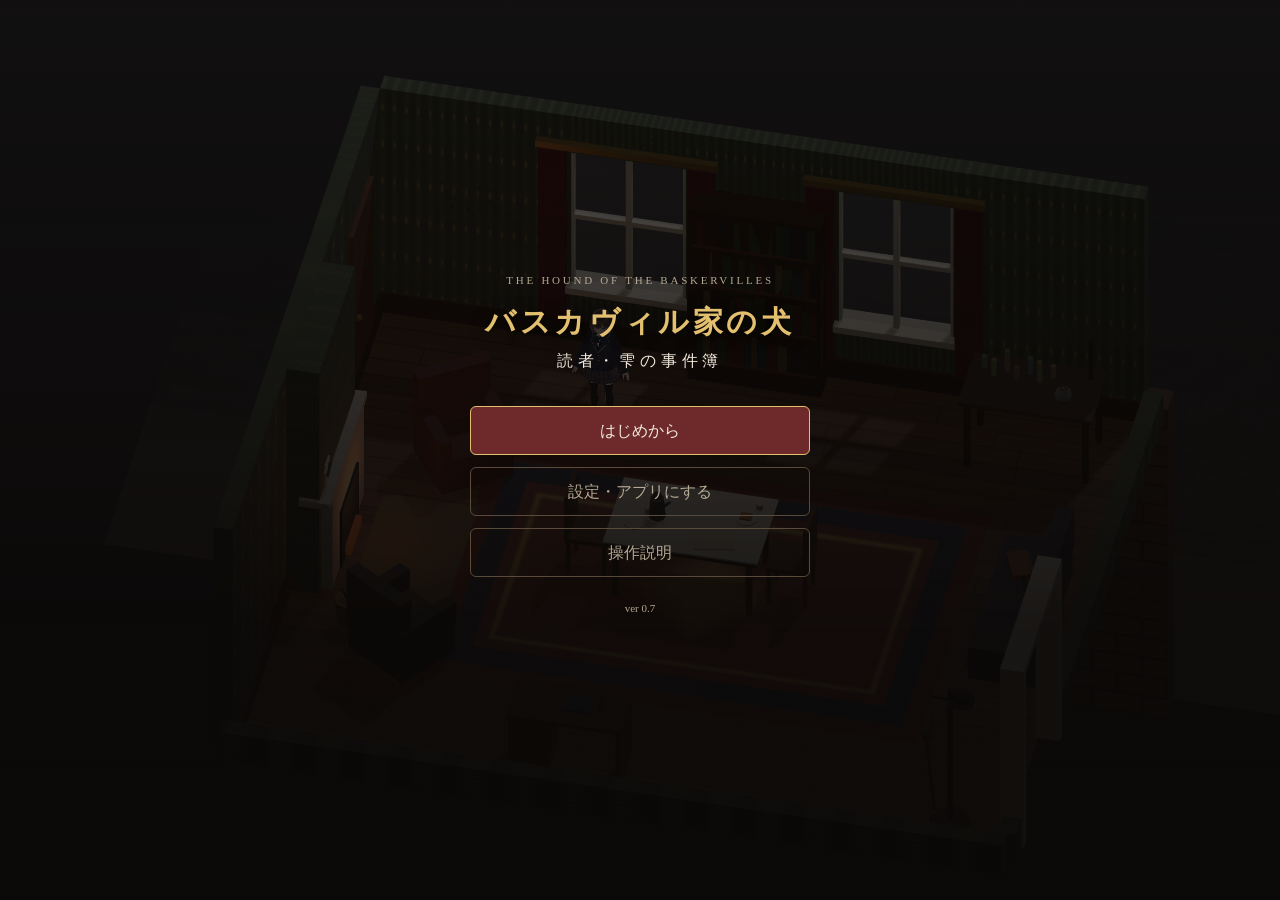
==== commit 85e93952: "Offline data download; rotate/zoom camera and first-person look mode Offline data: - Settings (title" ====
--- a/index.html
+++ b/index.html
@@ -22,6 +22,8 @@
   <div id="picker" class="hidden"></div>
   <button id="noteBtn" class="hidden">推理ノート</button>
   <button id="menuBtn" class="hidden" aria-label="メニュー">≡</button>
+  <div id="camBtns"><button id="rotL" aria-label="左に回す">⟲</button><button id="rotR" aria-label="右に回す">⟳</button><button id="lookBtn" aria-label="見回す">👁</button></div>
+  <div id="lookUI"><span>見回し中</span><button id="lookExit">もどる</button></div>
   <button id="backBtn" class="hidden">話にもどる</button>
   <div id="msg" class="msg hidden"></div>
   <div id="choices" class="hidden"></div>
@@ -52,6 +54,7 @@
         <button id="settings" class="ghost">設定・アプリにする</button>
         <button id="help" class="ghost">操作説明</button>
       </div>
+      <p class="offtag" id="offTag"></p>
       <p class="ver" id="ver"></p>
     </div>
   </div>
--- a/css/style.css
+++ b/css/style.css
@@ -131,7 +131,7 @@
 .dedlist div { display: flex; justify-content: space-between; gap: 10px; border-bottom: 1px solid var(--line); padding: 6px 0; font-size: 14px; }
 .dedlist b { color: var(--gold); text-align: right; }
 .qn { text-align: center; color: var(--muted); font-size: 13px; margin: 0; }
-.clueRow { display: flex; justify-content: center; gap: 6px; margin-bottom: 10px; }
+.clueRow { display: flex; flex-wrap: wrap; justify-content: center; gap: 6px; margin-bottom: 10px; }
 .clueRow img { width: 48px; height: 48px; background: #1a1411; border: 1px solid var(--line); border-radius: 6px; }
 .opts { display: flex; flex-direction: column; gap: 10px; }
 .opts button { font-size: 16px; line-height: 1.4; }
@@ -351,3 +351,38 @@
 .times .tw.hit { background: rgba(227,192,111,.85); }
 .times .tw.miss { background: rgba(224,103,95,.5); }
 .tview .lcap { margin: 0; font-size: 14px; background: var(--panel); border: 1px solid var(--gold); border-radius: 8px; padding: 8px 10px; }
+
+/* 誤タップ防止：出た直後は薄く（押せない）、押せるようになると濃くなる。選んだボタンには ✓ */
+.arming button { opacity: .4; }
+#choices button, #picker button, .opts button, .dednav button, #modal button, .card button, #deduce button { transition: opacity .22s ease, transform .15s ease, box-shadow .15s ease; }
+button.chosen { position: relative; box-shadow: 0 0 0 3px var(--gold), 0 0 18px rgba(227,192,111,.8) !important; transform: scale(1.02); }
+button.chosen::after { content: '✓'; position: absolute; right: 10px; top: 50%; transform: translateY(-50%); font-weight: bold; color: var(--gold); font-size: 18px; }
+#picker button.chosen::after, .opts.pics button.chosen::after { top: 8px; transform: none; }
+.picked button:not(.chosen) { opacity: .35; }
+.panel.qslide { animation: qslide .28s ease; }
+.panel.qback { animation: qback .28s ease; }
+@keyframes qslide { from { transform: translateX(28px); opacity: 0; } }
+@keyframes qback { from { transform: translateX(-28px); opacity: 0; } }
+
+/* オフライン用データ */
+.offbox { background: #1a1411; border: 1px solid var(--line); border-radius: 8px; padding: 8px 10px; margin: 10px 0; }
+.offbox b { color: var(--gold); font-size: 14px; }
+.offbox .hint { margin: 4px 0; }
+.offbox .bar { height: 8px; background: #3a2e28; border-radius: 4px; overflow: hidden; margin: 6px 0; }
+.offbox .bar i { display: block; height: 100%; width: 0; background: var(--gold); transition: width .2s; }
+.okc { color: var(--ok); }
+#title .offtag { font-size: 11px; color: var(--muted); margin: 1.4em 0 0; }
+
+/* カメラのボタン（回す・見回す）。推理ノートのボタンが出ているときだけ出す */
+#camBtns { position: fixed; right: 10px; bottom: calc(118px + var(--safe-b)); z-index: 6; display: none; flex-direction: column; gap: 8px; }
+#noteBtn:not(.hidden) ~ #camBtns { display: flex; }
+#camBtns button { width: 44px; height: 44px; padding: 0; border-radius: 50%; font-size: 20px; line-height: 1; background: rgba(40, 28, 24, .85); }
+body.looking #rotL, body.looking #rotR { display: none; }
+body.looking #lookBtn { background: var(--gold); color: #1a1210; }
+#lookUI { position: fixed; top: calc(10px + var(--safe-t)); left: 10px; z-index: 6; display: none; align-items: center; gap: 8px;
+  background: rgba(20, 14, 12, .85); border: 1px solid var(--gold); border-radius: 20px; padding: 4px 6px 4px 14px; font-size: 13px; color: var(--gold); }
+body.looking #lookUI { display: flex; }
+#lookUI button { padding: 4px 12px; font-size: 13px; }
+/* 見回し中は、画面のまんなかに小さな目印 */
+body.looking #labels::after { content: ''; position: fixed; left: 50%; top: 50%; width: 10px; height: 10px; margin: -5px 0 0 -5px; border: 2px solid rgba(255, 243, 200, .7); border-radius: 50%; }
+body.looking #labels .label { pointer-events: auto; cursor: pointer; padding: 4px 10px; }
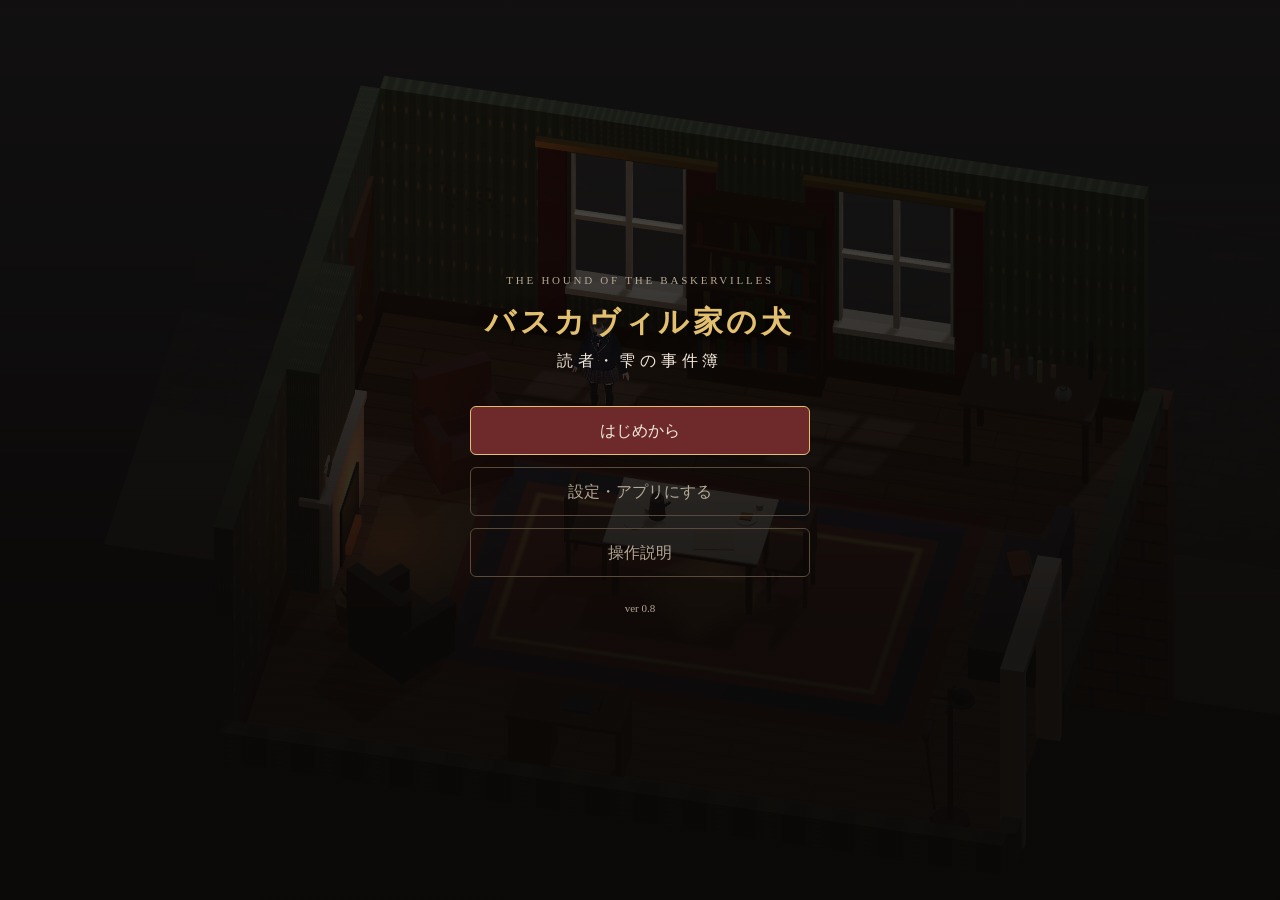
==== commit d01844d5: "Complete the story: chapters 4-13 - Chapter 4 The Three Broken Threads: hotel register, the stolen o" ====
--- a/index.html
+++ b/index.html
@@ -25,6 +25,7 @@
   <div id="camBtns"><button id="rotL" aria-label="左に回す">⟲</button><button id="rotR" aria-label="右に回す">⟳</button><button id="lookBtn" aria-label="見回す">👁</button></div>
   <div id="lookUI"><span>見回し中</span><button id="lookExit">もどる</button></div>
   <button id="backBtn" class="hidden">話にもどる</button>
+  <button id="nextBtn" class="hidden">先へ進む</button>
   <div id="msg" class="msg hidden"></div>
   <div id="choices" class="hidden"></div>
   <div id="toast"></div>
--- a/css/style.css
+++ b/css/style.css
@@ -386,3 +386,24 @@
 /* 見回し中は、画面のまんなかに小さな目印 */
 body.looking #labels::after { content: ''; position: fixed; left: 50%; top: 50%; width: 10px; height: 10px; margin: -5px 0 0 -5px; border: 2px solid rgba(255, 243, 200, .7); border-radius: 50%; }
 body.looking #labels .label { pointer-events: auto; cursor: pointer; padding: 4px 10px; }
+
+/* 第4章からの紙もの・眺め */
+.card.ashcard, .card.telecard, .card.portcard, .card.wincard { cursor: default; padding: 12px; background: radial-gradient(circle at 50% 40%, #3a2e26 0%, #0c0908 80%); }
+.ash, .tele, .port, .mwin { width: min(440px, 100%); display: flex; flex-direction: column; gap: 10px; align-items: center; }
+.atitle { color: var(--gold); margin: 0; font-size: 15px; letter-spacing: .08em; }
+.atip { margin: 0; font-size: 14px; min-height: 3em; }
+.atip b { color: var(--gold); }
+.ash .paper { background: radial-gradient(circle at 40% 50%, #e8dcc0, #a08060 70%, #3a2a1a); border-radius: 30% 20% 35% 25%; padding: 26px 18px; display: flex; flex-wrap: wrap; gap: 8px; justify-content: center; width: 100%; }
+.ash .ab { font: 18px Georgia, serif; color: transparent; background: #2a2420; border-radius: 6px; padding: 4px 8px; cursor: pointer; box-shadow: 0 0 10px #000; animation: glowk 1.4s ease-in-out infinite; }
+.ash .ab.open { color: #2a1a10; background: transparent; box-shadow: none; animation: none; }
+.tele .scope { width: 100%; aspect-ratio: 1; touch-action: none; }
+.tele canvas { width: 100%; height: 100%; touch-action: none; }
+.port .frame { width: 70%; border: 10px solid #8a6a2a; box-shadow: 0 10px 30px #000; }
+.port .frame svg { display: block; width: 100%; }
+.port .part { cursor: pointer; transition: opacity .5s; animation: glowk 1.4s ease-in-out infinite; }
+.port .part.gone { opacity: 0; pointer-events: none; }
+.port .frame.reveal { box-shadow: 0 0 30px rgba(227,192,111,.9); }
+.mwin .glass { width: 100%; box-shadow: 0 10px 30px #000; }
+.mwin svg { display: block; width: 100%; }
+#nextBtn { position: fixed; left: 50%; bottom: calc(18px + var(--safe-b)); transform: translateX(-50%); z-index: 6; width: min(240px, 60%);
+  background: var(--gold); color: #1a1210; font-weight: bold; box-shadow: 0 0 16px rgba(227,192,111,.6); }
